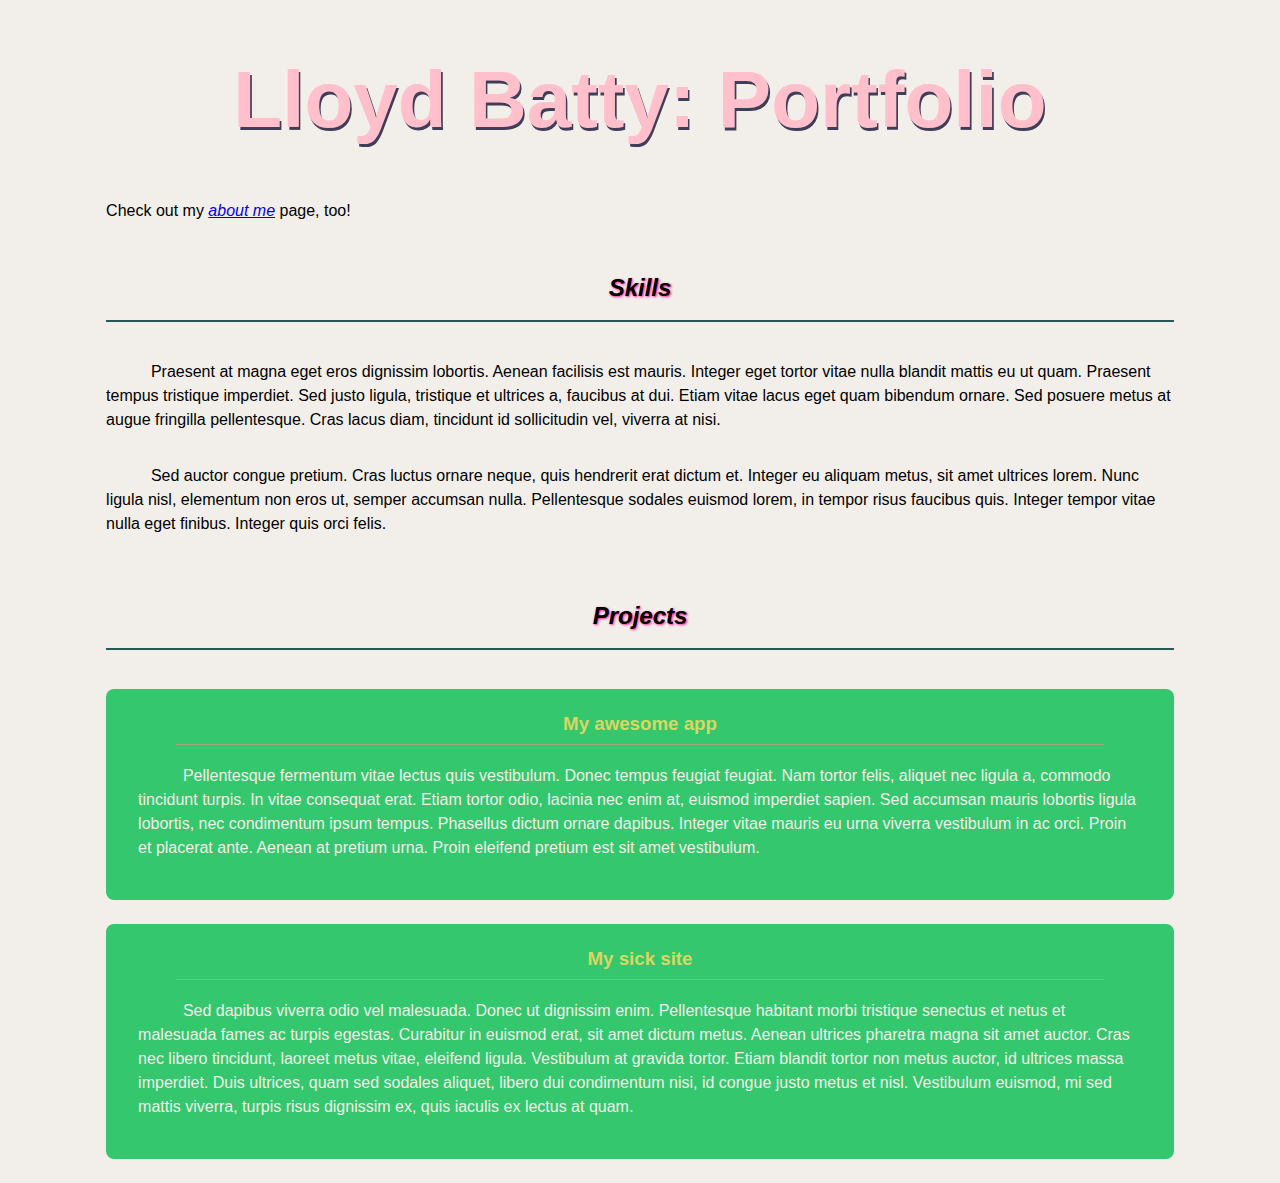
==== portfolio.html @ d6a2cffd "update portfolio name" ====
<!DOCTYPE html>
<html lang="en">
  <head>
    <meta charset="UTF-8" />
    <meta name="viewport" content="width=device-width, initial-scale=1.0" />
    <link rel="stylesheet" href="./styles/main.css" />
    <title>Portfolio</title>
  </head>
  <body>
    <h1>Lloyd Batty: Portfolio</h1>

    <nav>
      <p>
        Check out my <a href="./index.html"><em>about me</em></a> page, too!
      </p>
    </nav>

    <section>
      <h2>Skills</h2>

      <p>
        Praesent at magna eget eros dignissim lobortis. Aenean facilisis est
        mauris. Integer eget tortor vitae nulla blandit mattis eu ut quam.
        Praesent tempus tristique imperdiet. Sed justo ligula, tristique et
        ultrices a, faucibus at dui. Etiam vitae lacus eget quam bibendum
        ornare. Sed posuere metus at augue fringilla pellentesque. Cras lacus
        diam, tincidunt id sollicitudin vel, viverra at nisi.
      </p>

      <p>
        Sed auctor congue pretium. Cras luctus ornare neque, quis hendrerit erat
        dictum et. Integer eu aliquam metus, sit amet ultrices lorem. Nunc
        ligula nisl, elementum non eros ut, semper accumsan nulla. Pellentesque
        sodales euismod lorem, in tempor risus faucibus quis. Integer tempor
        vitae nulla eget finibus. Integer quis orci felis.
      </p>
    </section>

    <section>
      <h2>Projects</h2>

      <div class="project">
        <h3>My awesome app</h3>

        <p>
          Pellentesque fermentum vitae lectus quis vestibulum. Donec tempus
          feugiat feugiat. Nam tortor felis, aliquet nec ligula a, commodo
          tincidunt turpis. In vitae consequat erat. Etiam tortor odio, lacinia
          nec enim at, euismod imperdiet sapien. Sed accumsan mauris lobortis
          ligula lobortis, nec condimentum ipsum tempus. Phasellus dictum ornare
          dapibus. Integer vitae mauris eu urna viverra vestibulum in ac orci.
          Proin et placerat ante. Aenean at pretium urna. Proin eleifend pretium
          est sit amet vestibulum.
        </p>
      </div>

      <div class="project">
        <h3>My sick site</h3>

        <p>
          Sed dapibus viverra odio vel malesuada. Donec ut dignissim enim.
          Pellentesque habitant morbi tristique senectus et netus et malesuada
          fames ac turpis egestas. Curabitur in euismod erat, sit amet dictum
          metus. Aenean ultrices pharetra magna sit amet auctor. Cras nec libero
          tincidunt, laoreet metus vitae, eleifend ligula. Vestibulum at gravida
          tortor. Etiam blandit tortor non metus auctor, id ultrices massa
          imperdiet. Duis ultrices, quam sed sodales aliquet, libero dui
          condimentum nisi, id congue justo metus et nisl. Vestibulum euismod,
          mi sed mattis viverra, turpis risus dignissim ex, quis iaculis ex
          lectus at quam.
        </p>
      </div>
    </section>
  </body>
</html>
---- styles/main.css ----
/*
 * https://coolors.co/f2efea-fc7753-66d7d1-403d58-dbd56e
 *
 * #F2EFEA - Isabelline
 * #FC7753 - Coral
 * #66D7D1 - Tiffany Blue
 * #403D58 - English Violet
 * #DBD56E - Straw
 */

:root {
    font-family: sans-serif;
    background-color: #F2EFEA;
    color: black;
}

body {
    max-width: 120ch;
    margin: 0 auto;
    line-height: 1.5;
}

h1, h2, h3 {
    text-align: center;
    line-height: normal;
}

h1 {
    font-size: 5em;
    font-weight: 900;
    text-shadow: 0.02em 0.04em #403D58;
    color: pink;
}

h2 {
    font-style: italic;
    border-bottom: 0.1em solid #2b5755;
    padding: 0.5em 0.25em 0.75em;
    margin: 1.6em 0;
    text-shadow: 0.05em 0.05em 0.1em deeppink;
}

section p {
    text-indent: 2.8em;
    padding-bottom: 1em;
}

.project {
    background-color: #34c76d;
    color: #F2EFEA;
    padding: 0.5em 2em;
    border-radius: 0.5em;
    margin-bottom: 1.5em;
}

.project h3 {
    color: #DBD563;
    margin-top: 1rem;
    margin-left: 2em;
    margin-right: 2em;
    border-bottom: 0.1em solid #a6a57a;
    padding-bottom: 0.5em;
}
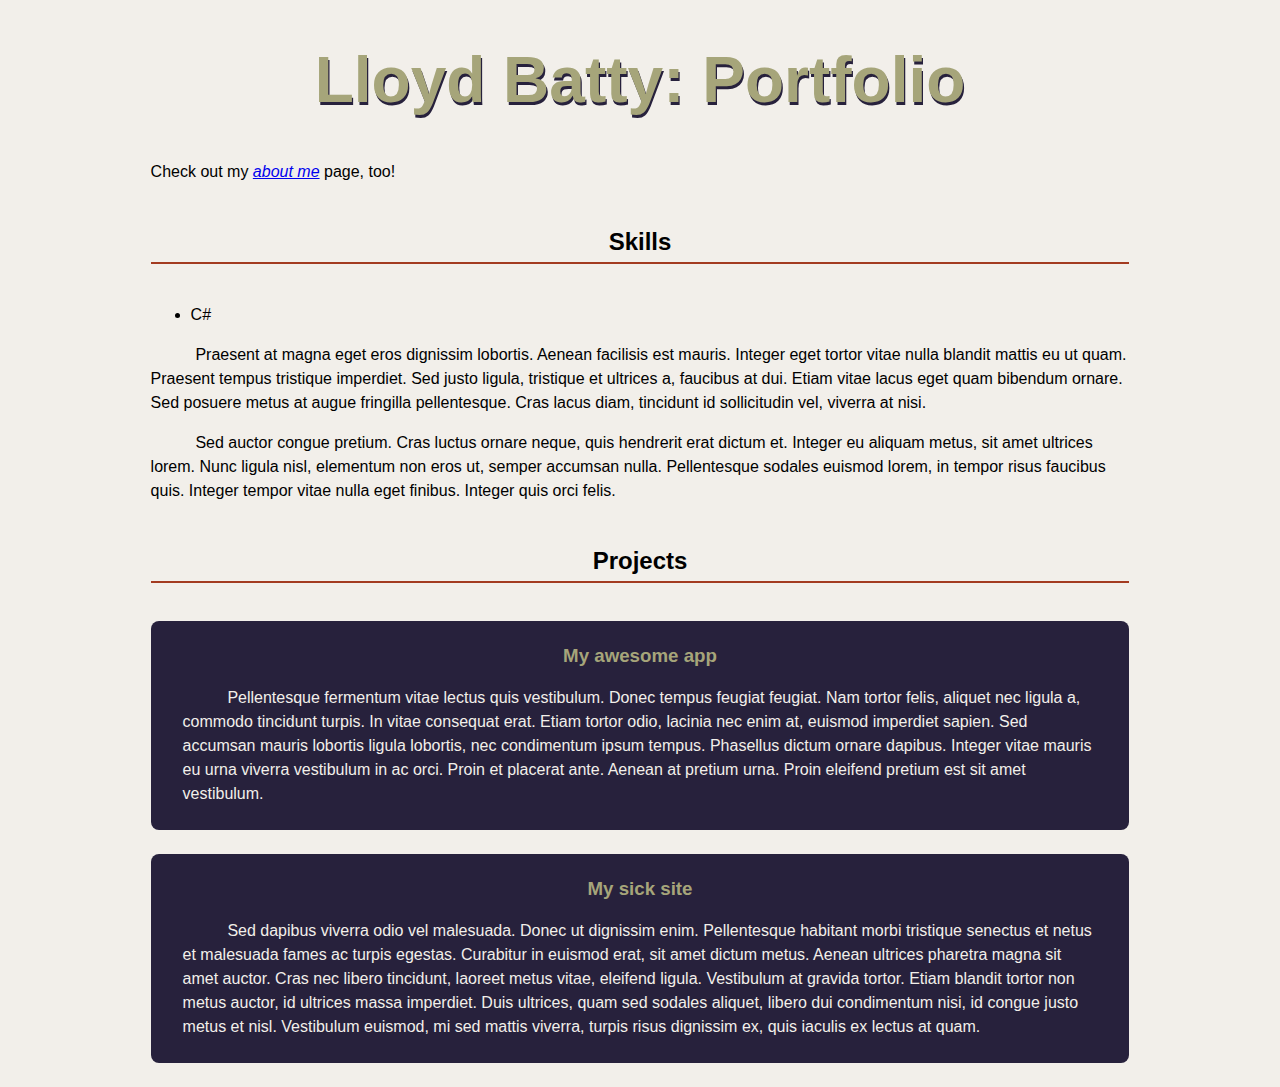
==== commit 17a4bc4f: "C#" ====
--- a/portfolio.html
+++ b/portfolio.html
@@ -17,6 +17,10 @@
 
     <section>
       <h2>Skills</h2>
+
+      <ul>
+        <li>C#</li>
+      </ul>
 
       <p>
         Praesent at magna eget eros dignissim lobortis. Aenean facilisis est
--- a/styles/main.css
+++ b/styles/main.css
@@ -1,11 +1,11 @@
 /*
- * https://coolors.co/f2efea-fc7753-66d7d1-403d58-dbd56e
+ * https://coolors.co/27213c-5a352a-a33b20-a47963-a6a57a
  *
- * #F2EFEA - Isabelline
- * #FC7753 - Coral
- * #66D7D1 - Tiffany Blue
- * #403D58 - English Violet
- * #DBD56E - Straw
+ * #27213C - Dark Purple
+ * #5A352A - Caput Mortuum
+ * #A33B20 - Rufous
+ * #A47963 - Chamoisee
+ * #A6A57A - Sage
  */
 
 :root {
@@ -15,7 +15,7 @@
 }
 
 body {
-    max-width: 120ch;
+    max-width: 110ch;
     margin: 0 auto;
     line-height: 1.5;
 }
@@ -26,27 +26,24 @@
 }
 
 h1 {
-    font-size: 5em;
+    font-size: 4em;
     font-weight: 900;
-    text-shadow: 0.02em 0.04em #403D58;
-    color: pink;
+    text-shadow: 0.02em 0.04em #27213C;
+    color: #A6A57A;
 }
 
 h2 {
-    font-style: italic;
-    border-bottom: 0.1em solid #2b5755;
-    padding: 0.5em 0.25em 0.75em;
+    border-bottom: 0.1em solid #A33B20;
+    padding: 0.25em;
     margin: 1.6em 0;
-    text-shadow: 0.05em 0.05em 0.1em deeppink;
 }
 
 section p {
     text-indent: 2.8em;
-    padding-bottom: 1em;
 }
 
 .project {
-    background-color: #34c76d;
+    background-color: #27213C;
     color: #F2EFEA;
     padding: 0.5em 2em;
     border-radius: 0.5em;
@@ -54,10 +51,6 @@
 }
 
 .project h3 {
-    color: #DBD563;
+    color: #A6A57A;
     margin-top: 1rem;
-    margin-left: 2em;
-    margin-right: 2em;
-    border-bottom: 0.1em solid #a6a57a;
-    padding-bottom: 0.5em;
 }
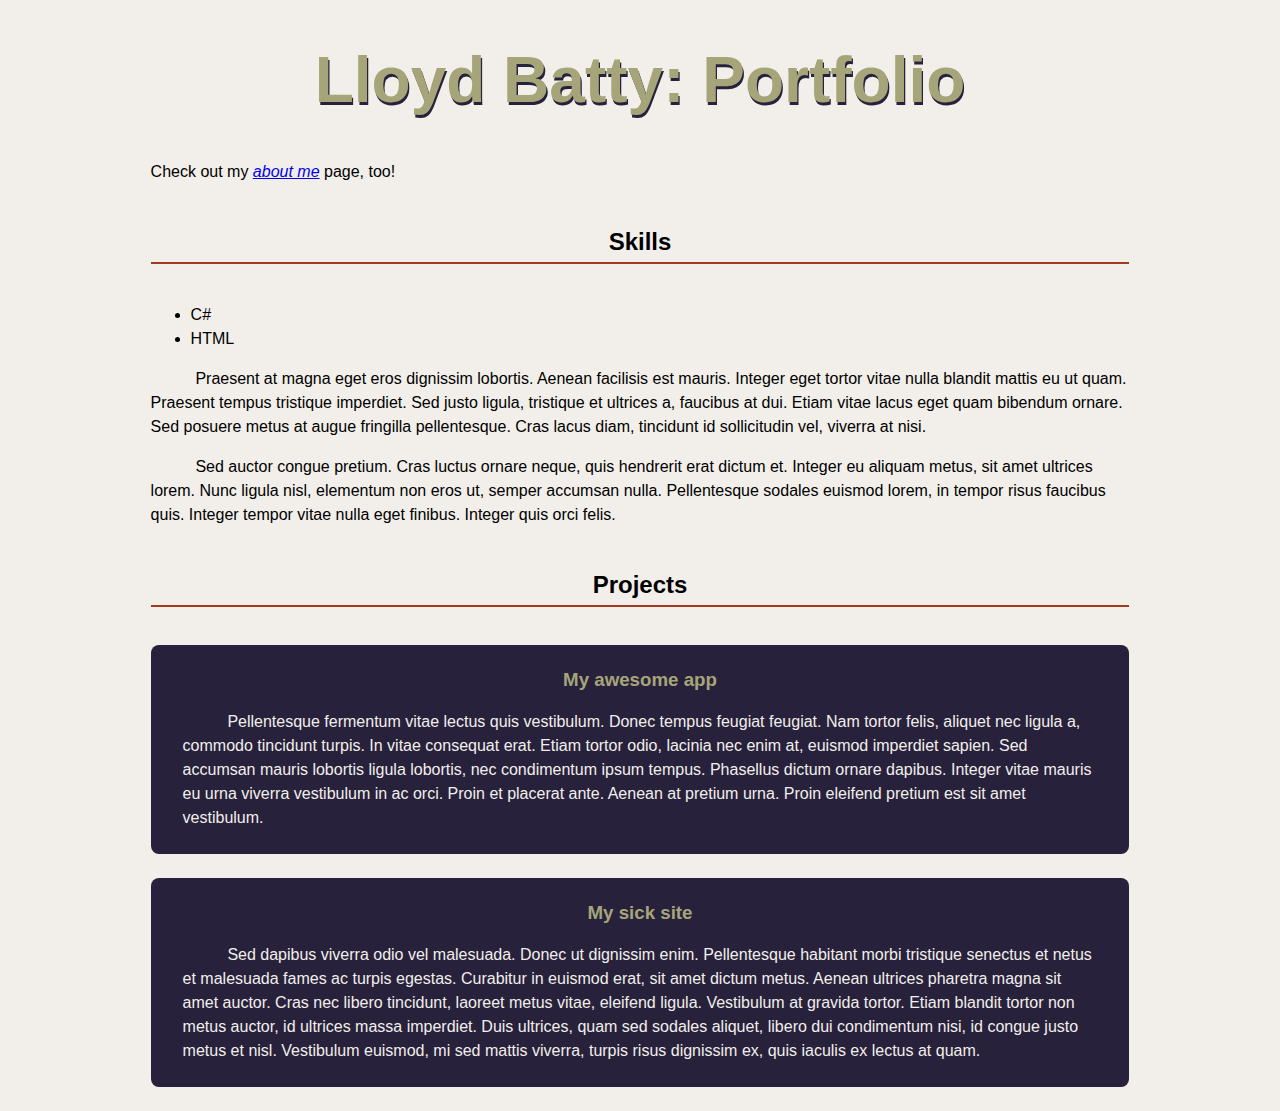
==== commit 1364bfe2: "HTML" ====
--- a/portfolio.html
+++ b/portfolio.html
@@ -20,6 +20,7 @@
 
       <ul>
         <li>C#</li>
+        <li>HTML</li>
       </ul>
 
       <p>
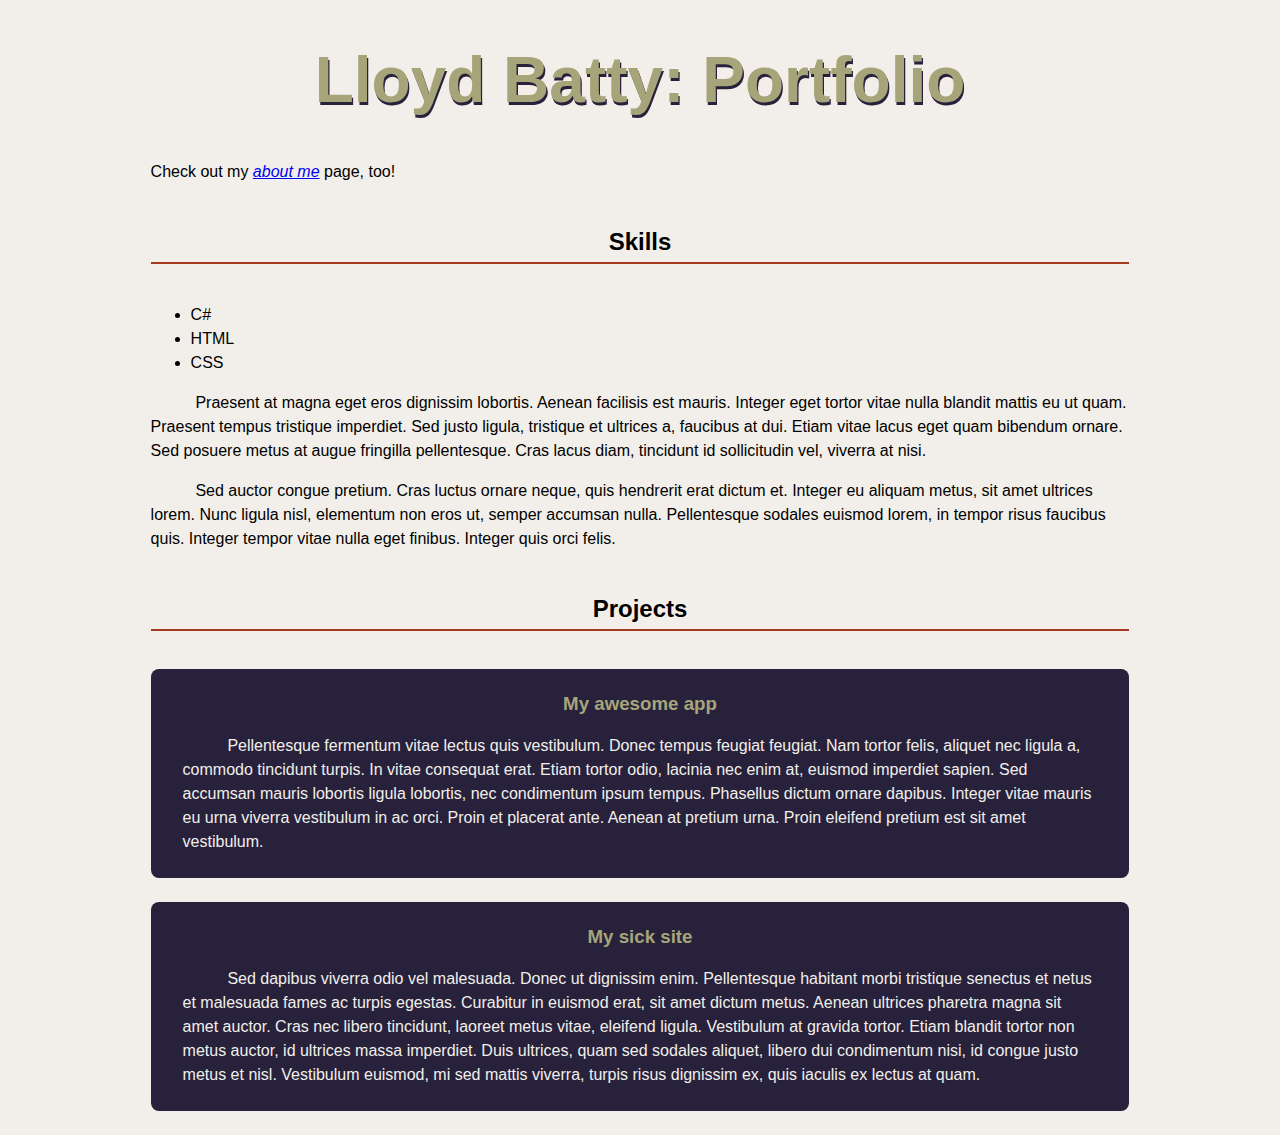
==== commit 277bd991: "CSS" ====
--- a/portfolio.html
+++ b/portfolio.html
@@ -21,6 +21,7 @@
       <ul>
         <li>C#</li>
         <li>HTML</li>
+        <li>CSS</li>
       </ul>
 
       <p>
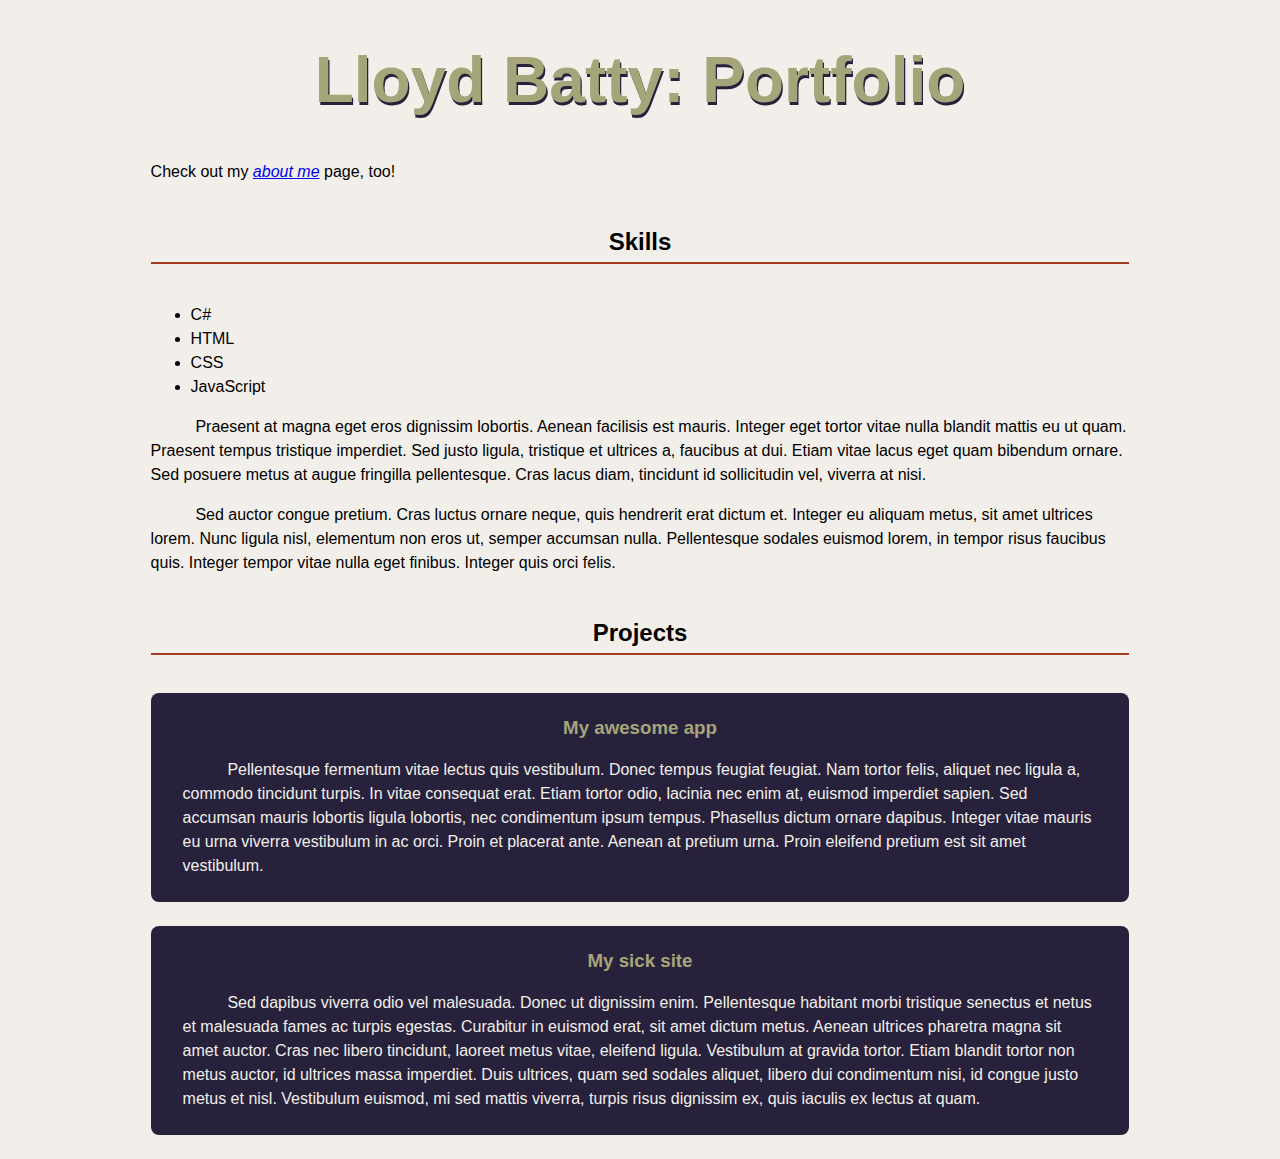
==== commit e82b9355: "JavaScript" ====
--- a/portfolio.html
+++ b/portfolio.html
@@ -22,6 +22,7 @@
         <li>C#</li>
         <li>HTML</li>
         <li>CSS</li>
+        <li>JavaScript</li>
       </ul>
 
       <p>
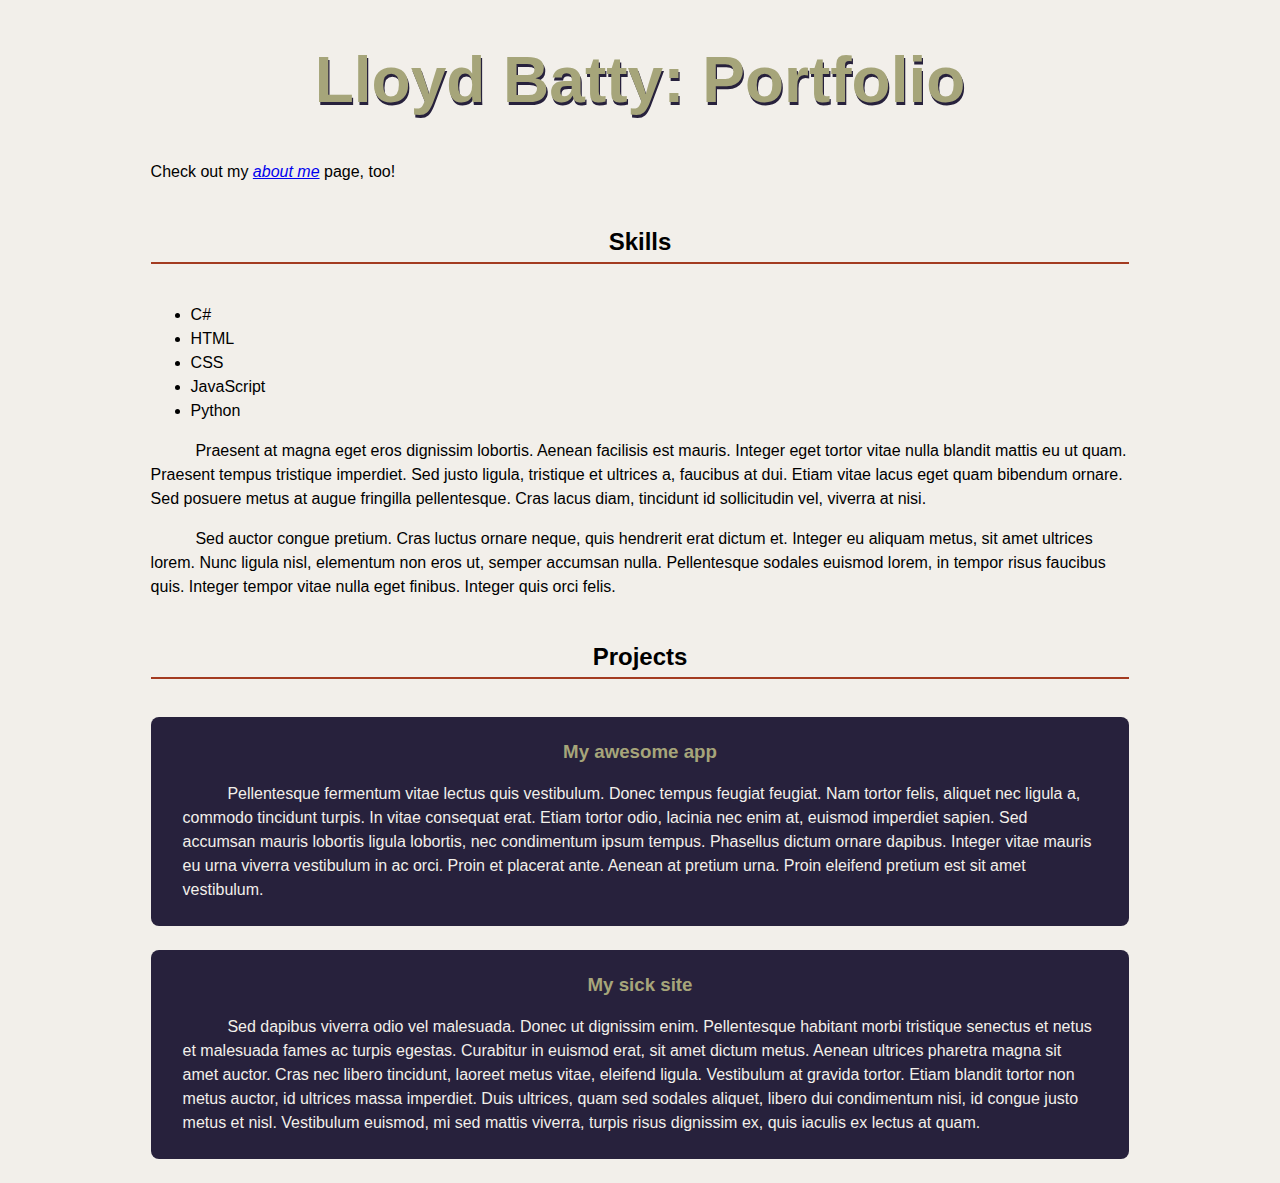
==== commit 6dd8bdbb: "python" ====
--- a/portfolio.html
+++ b/portfolio.html
@@ -23,6 +23,7 @@
         <li>HTML</li>
         <li>CSS</li>
         <li>JavaScript</li>
+        <li>Python</li>
       </ul>
 
       <p>
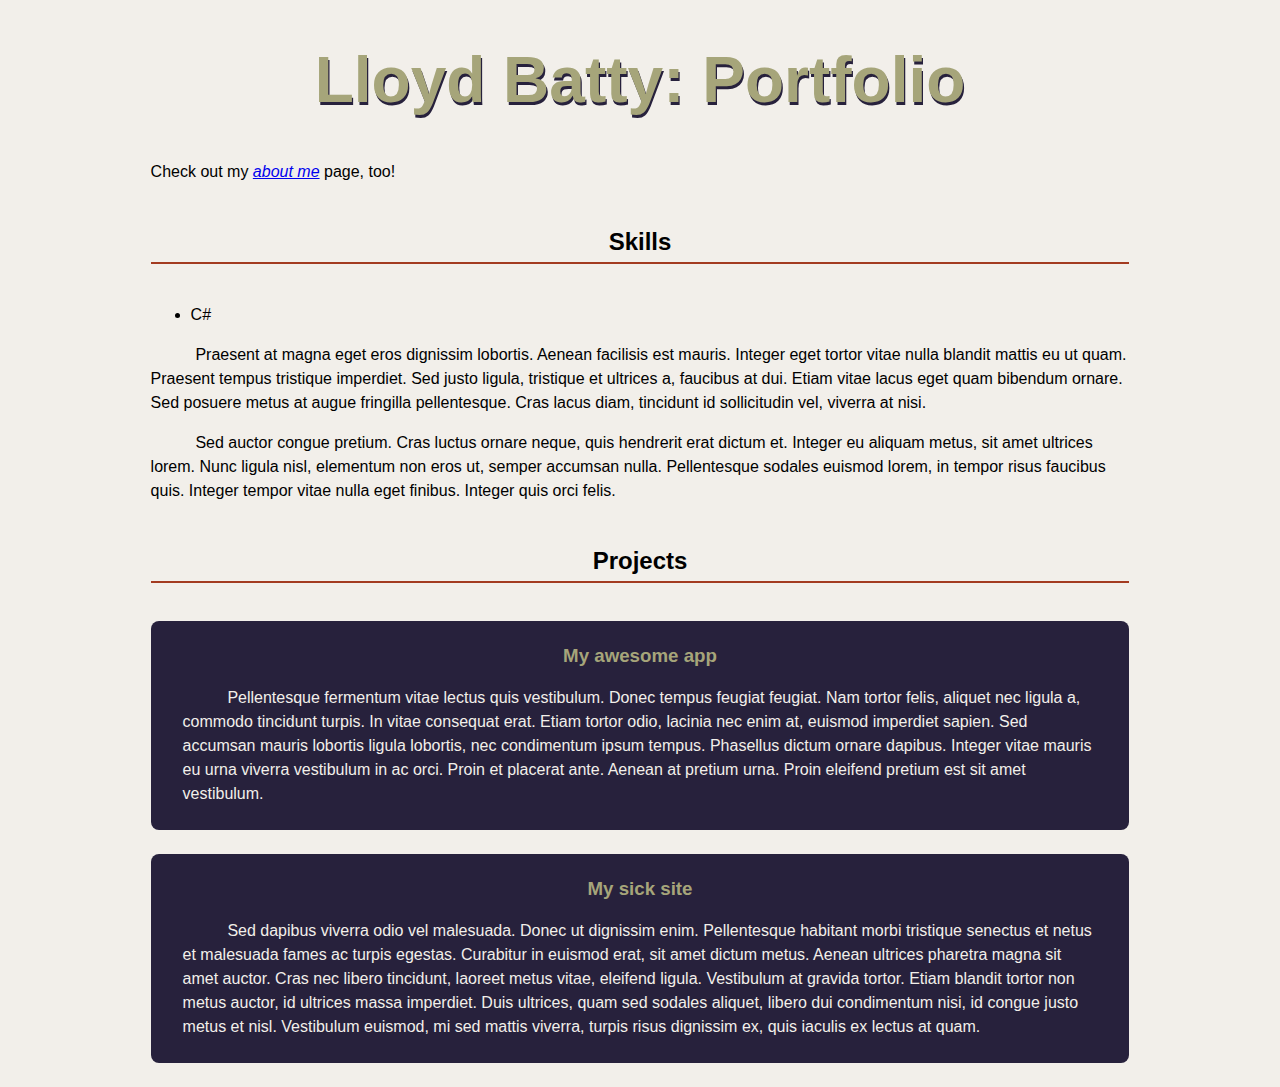
==== commit 81a9265c: "Revert HTML add" ====
--- a/portfolio.html
+++ b/portfolio.html
@@ -20,10 +20,7 @@
 
       <ul>
         <li>C#</li>
-        <li>HTML</li>
-        <li>CSS</li>
-        <li>JavaScript</li>
-        <li>Python</li>
+        
       </ul>
 
       <p>
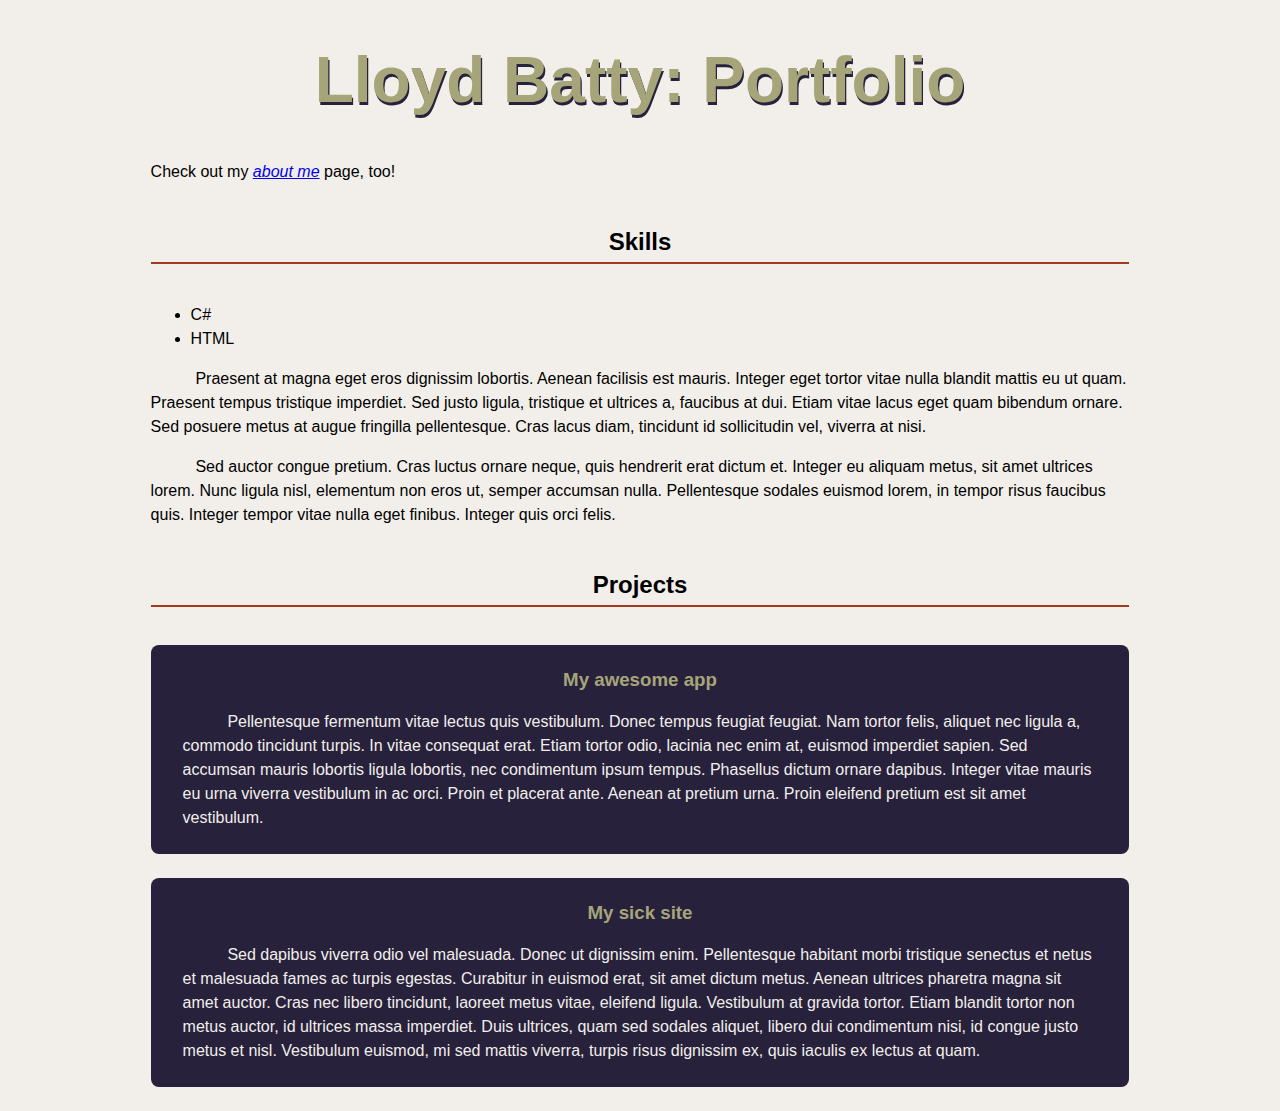
==== commit 4ebe607b: "Revert "HTML"" ====
--- a/portfolio.html
+++ b/portfolio.html
@@ -20,7 +20,7 @@
 
       <ul>
         <li>C#</li>
-        
+        <li>HTML</li>
       </ul>
 
       <p>
